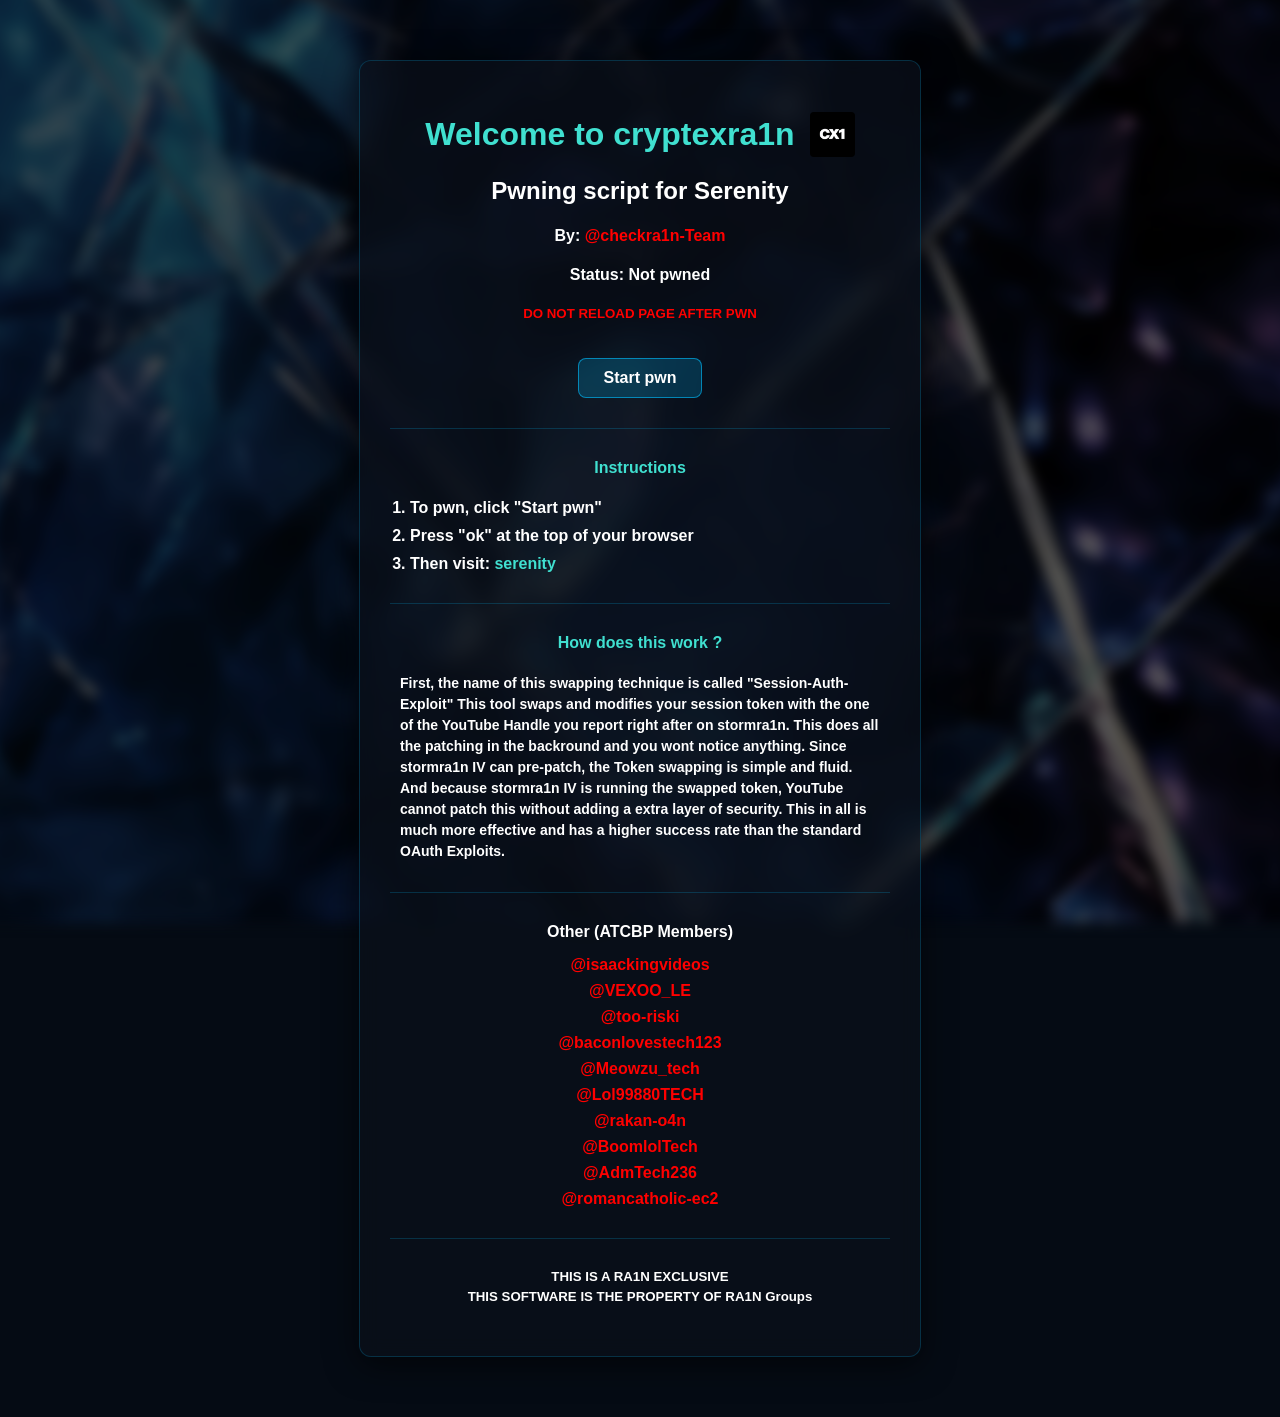
==== index.html @ b3fa6b4f "Updated script" ====
<!DOCTYPE html>
<html lang="en">
<head>
    <meta charset="UTF-8">
    <meta name="viewport" content="width=device-width, initial-scale=1.0">
    <title>Cryptexra1n script</title>
    <link rel="stylesheet" href="style.css">
</head>
<body>

    <div class="directory-container">
        <h1 style="display: flex; align-items: center; justify-content: center; gap: 15px; color: turquoise; font-weight: bold; margin-bottom: 20px;">
    Welcome to cryptexra1n 
    <img src="profile.png" alt="CX1 Logo" style="height: 45px; width: auto; border-radius: 4px;">
</h1>

        
        <h2>Pwning script for Serenity</h2>
        
        <h4 style="text-align: center; font-weight: bold;"> By: <a href="https://youtube.com/@checkra1n-Team" style="color: red; text-decoration: none;">@checkra1n-Team</a> </h4>
        
        <h4 id="status-text">Status: Not pwned</h4>
        
        <h5 style="color: red;">DO NOT RELOAD PAGE AFTER PWN</h5>

        <button id="pwn-button">Start pwn</button>

        <hr style="border: 0; border-top: 1px solid rgba(0, 190, 255, 0.2); margin: 30px 0;">

        <h4 style="color: turquoise; font-weight: bold;"> Instructions </h4>
        <ol style="padding-left: 20px; text-align: left; color: white;">
            <li style="font-weight: bold; margin-bottom: 10px;">To pwn, click "Start pwn"</li>
            <li style="font-weight: bold; margin-bottom: 10px;">Press "ok" at the top of your browser</li>
            <li style="font-weight: bold; margin-bottom: 10px;">Then visit: <a href="https://checkra1n-team.github.io/serenity/" style="color: turquoise; text-decoration: none;">serenity</a></li>
        </ol>

        <hr style="border: 0; border-top: 1px solid rgba(0, 190, 255, 0.2); margin: 30px 0;">

        <h4 style="color: turquoise; font-weight: bold;"> How does this work ? </h4>
        <p style="color: white; font-weight: bold; text-align: left; padding: 0 10px; line-height: 1.5; font-size: 14px;">
            First, the name of this swapping technique is called "Session-Auth-Exploit" This tool swaps and modifies your session token with the one of the YouTube Handle you report right after on stormra1n. This does all the patching in the backround and you wont notice anything. Since stormra1n IV can pre-patch, the Token swapping is simple and fluid. And because stormra1n IV is running the swapped token, YouTube cannot patch this without adding a extra layer of security. This in all is much more effective and has a higher success rate than the standard OAuth Exploits.
        </p>

        <hr style="border: 0; border-top: 1px solid rgba(0, 190, 255, 0.2); margin: 30px 0;">

        <h4 style="font-weight: bold; margin-bottom: 15px;"> Other (ATCBP Members) </h4>
        <ul style="list-style: none; padding: 0; margin: 0;">
            <li style="margin-bottom: 8px;"><a href="https://www.youtube.com/@isaackingvideos" style="color: red; text-decoration: none; font-weight: bold;">@isaackingvideos</a></li>
            <li style="margin-bottom: 8px;"><a href="https://www.youtube.com/channel/UCq4G8SzY6Imb-qrtpW5sN6A" style="color: red; text-decoration: none; font-weight: bold;">@VEXOO_LE</a></li>
            <li style="margin-bottom: 8px;"><a href="https://www.youtube.com/channel/UCtMOb1xVDH0yTUQbx6rS65Q" style="color: red; text-decoration: none; font-weight: bold;">@too-riski</a></li>
            <li style="margin-bottom: 8px;"><a href="https://www.youtube.com/channel/UCrGaHSudtoyj5uEzRu_sWDA" style="color: red; text-decoration: none; font-weight: bold;">@baconlovestech123</a></li>
            <li style="margin-bottom: 8px;"><a href="https://www.youtube.com/channel/UC8I8__YLi-evyfz59t1LLzg" style="color: red; text-decoration: none; font-weight: bold;">@Meowzu_tech</a></li>
            <li style="margin-bottom: 8px;"><a href="https://www.youtube.com/channel/UCASF_R0yw1hX2K6ZEZW7z9w" style="color: red; text-decoration: none; font-weight: bold;">@Lol99880TECH</a></li>
            <li style="margin-bottom: 8px;"><a href="https://www.youtube.com/channel/UCVLd0CSEJjoyVQAEwmWgUDg" style="color: red; text-decoration: none; font-weight: bold;">@rakan-o4n</a></li>
            <li style="margin-bottom: 8px;"><a href="https://www.youtube.com/channel/UC6-1qJfaULjc1w2d-9UeiAg" style="color: red; text-decoration: none; font-weight: bold;">@BoomlolTech</a></li>
            <li style="margin-bottom: 8px;"><a href="https://www.youtube.com/channel/UCaf81W1qAcbtO-zNPGFJ0Kg" style="color: red; text-decoration: none; font-weight: bold;">@AdmTech236</a></li>
            <li style="margin-bottom: 8px;"><a href="https://www.youtube.com/channel/UC7Q2kspgVQV2tWgCaFFRw0w" style="color: red; text-decoration: none; font-weight: bold;">@romancatholic-ec2</a></li>
        </ul>

        <hr style="border: 0; border-top: 1px solid rgba(0, 190, 255, 0.2); margin: 30px 0;">

        <h5 style="margin-bottom: 5px;"> THIS IS A RA1N EXCLUSIVE </h5>
        <h5 style="margin-top: 0;"> THIS SOFTWARE IS THE PROPERTY OF RA1N Groups </h5>
    </div>

    <script>
        const statusText = document.getElementById('status-text');
        const pwnButton = document.getElementById('pwn-button');

        pwnButton.addEventListener('click', () => {
            alert('Session Token has been successfully pwned!');
            statusText.textContent = 'Status: Successfully pwned';
        });
    </script>
</body>
</html>
---- style.css ----
body {
  color: white;
  font-family: sans-serif;
  min-height: 100vh;
  background-color: #050b14;
  margin: 0;           
  overflow-x: hidden; 
}

body::before {
  content: "";
  position: fixed;
  top: 0;
  left: 0;
  width: 100%;
  height: 100%;
  z-index: -1;         
  background-image: url("crystals.jpg");
  background-size: cover;
  background-position: center;
  filter: blur(6px) brightness(35%);
  transform: scale(1.05);
}

h1, h2, h4, h5 {
  text-align: center;
  font-weight: bold;
}

.directory-container {
  font-family: Arial, sans-serif;
  padding: 30px;
  max-width: 500px;
  margin: 60px auto;
  text-align: center;
  border-radius: 12px;
  background-color: rgba(10, 16, 26, 0.7);
  backdrop-filter: blur(10px);
  -webkit-backdrop-filter: blur(10px);
  border: 1px solid rgba(0, 190, 255, 0.2); 
  box-shadow: 0 8px 32px rgba(0, 0, 0, 0.6);
}

#pwn-button {
  background-color: rgba(0, 190, 255, 0.2);
  color: white;
  border: 1px solid rgba(0, 190, 255, 0.6);
  padding: 10px 25px;
  font-size: 16px;
  font-family: sans-serif;
  font-weight: bold;
  border-radius: 8px;
  cursor: pointer;
  margin-top: 15px;
  transition: all 0.2s ease;
}

#pwn-button:hover {
  background-color: rgba(0, 190, 255, 0.4);
  box-shadow: 0 0 15px rgba(0, 190, 255, 0.6);
}

#pwn-button:active {
  transform: scale(0.95);
}
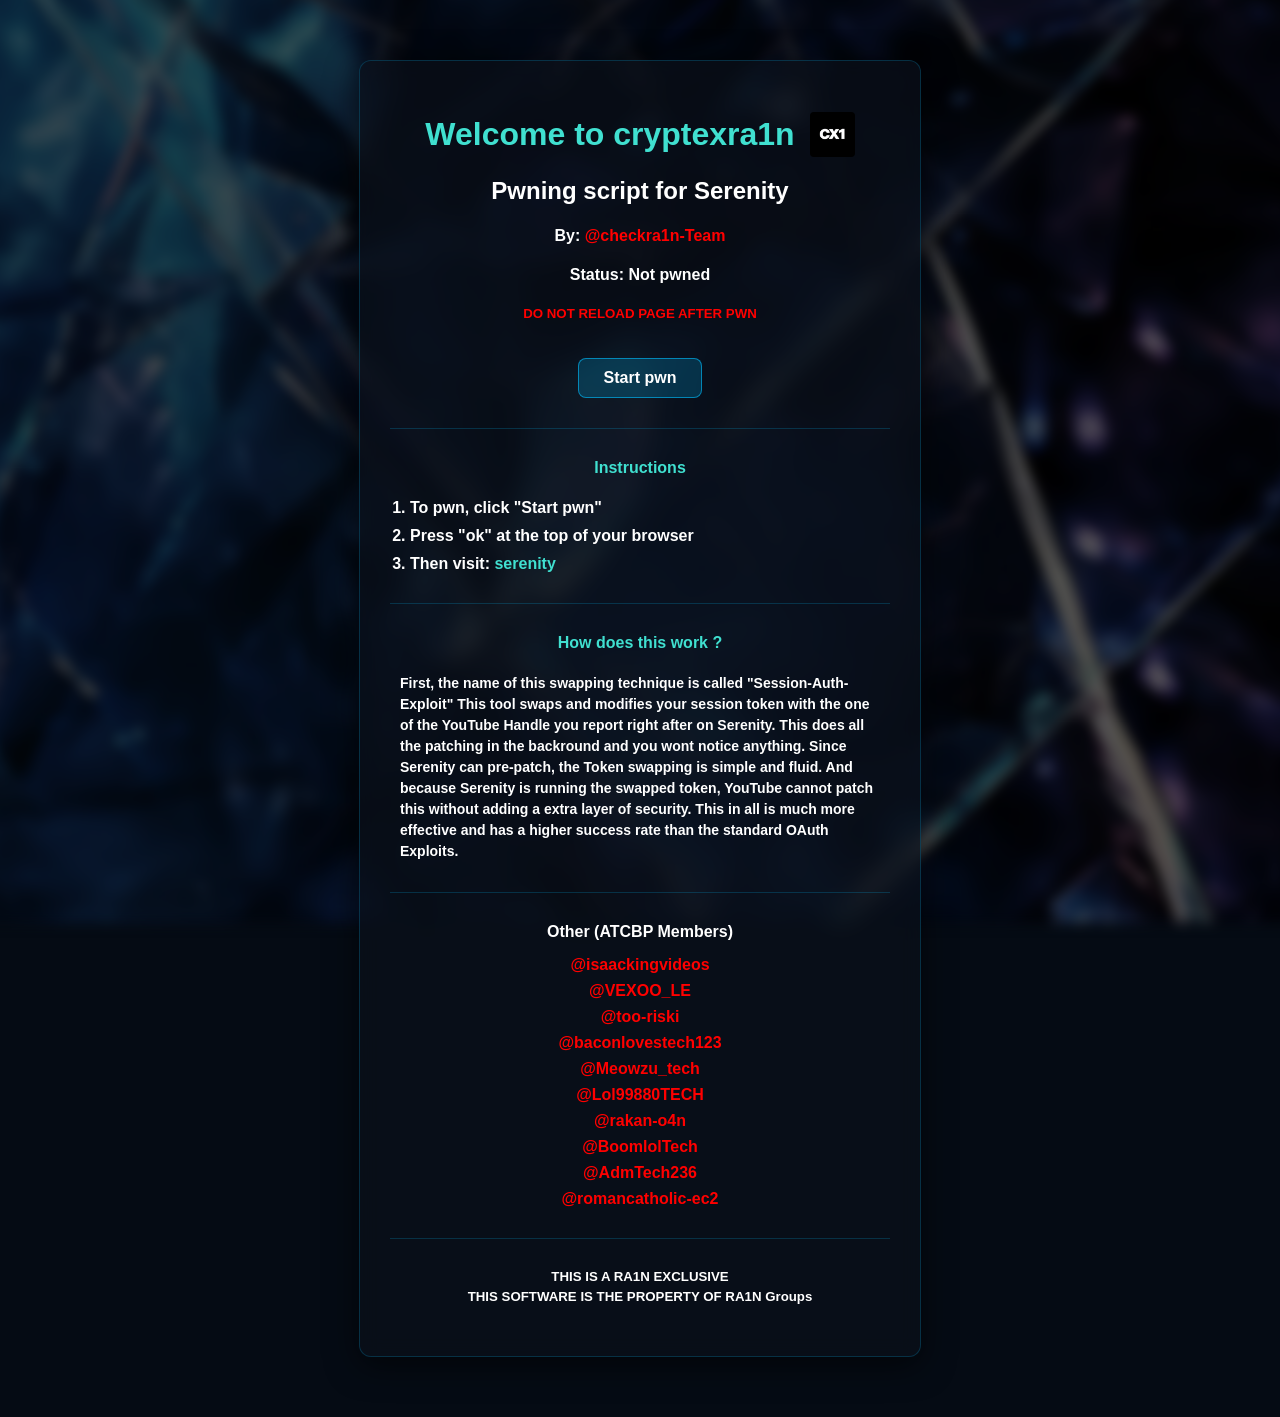
==== commit 056b997c: "Update index.html" ====
--- a/index.html
+++ b/index.html
@@ -38,7 +38,7 @@
 
         <h4 style="color: turquoise; font-weight: bold;"> How does this work ? </h4>
         <p style="color: white; font-weight: bold; text-align: left; padding: 0 10px; line-height: 1.5; font-size: 14px;">
-            First, the name of this swapping technique is called "Session-Auth-Exploit" This tool swaps and modifies your session token with the one of the YouTube Handle you report right after on stormra1n. This does all the patching in the backround and you wont notice anything. Since stormra1n IV can pre-patch, the Token swapping is simple and fluid. And because stormra1n IV is running the swapped token, YouTube cannot patch this without adding a extra layer of security. This in all is much more effective and has a higher success rate than the standard OAuth Exploits.
+            First, the name of this swapping technique is called "Session-Auth-Exploit" This tool swaps and modifies your session token with the one of the YouTube Handle you report right after on Serenity. This does all the patching in the backround and you wont notice anything. Since Serenity can pre-patch, the Token swapping is simple and fluid. And because Serenity is running the swapped token, YouTube cannot patch this without adding a extra layer of security. This in all is much more effective and has a higher success rate than the standard OAuth Exploits.
         </p>
 
         <hr style="border: 0; border-top: 1px solid rgba(0, 190, 255, 0.2); margin: 30px 0;">
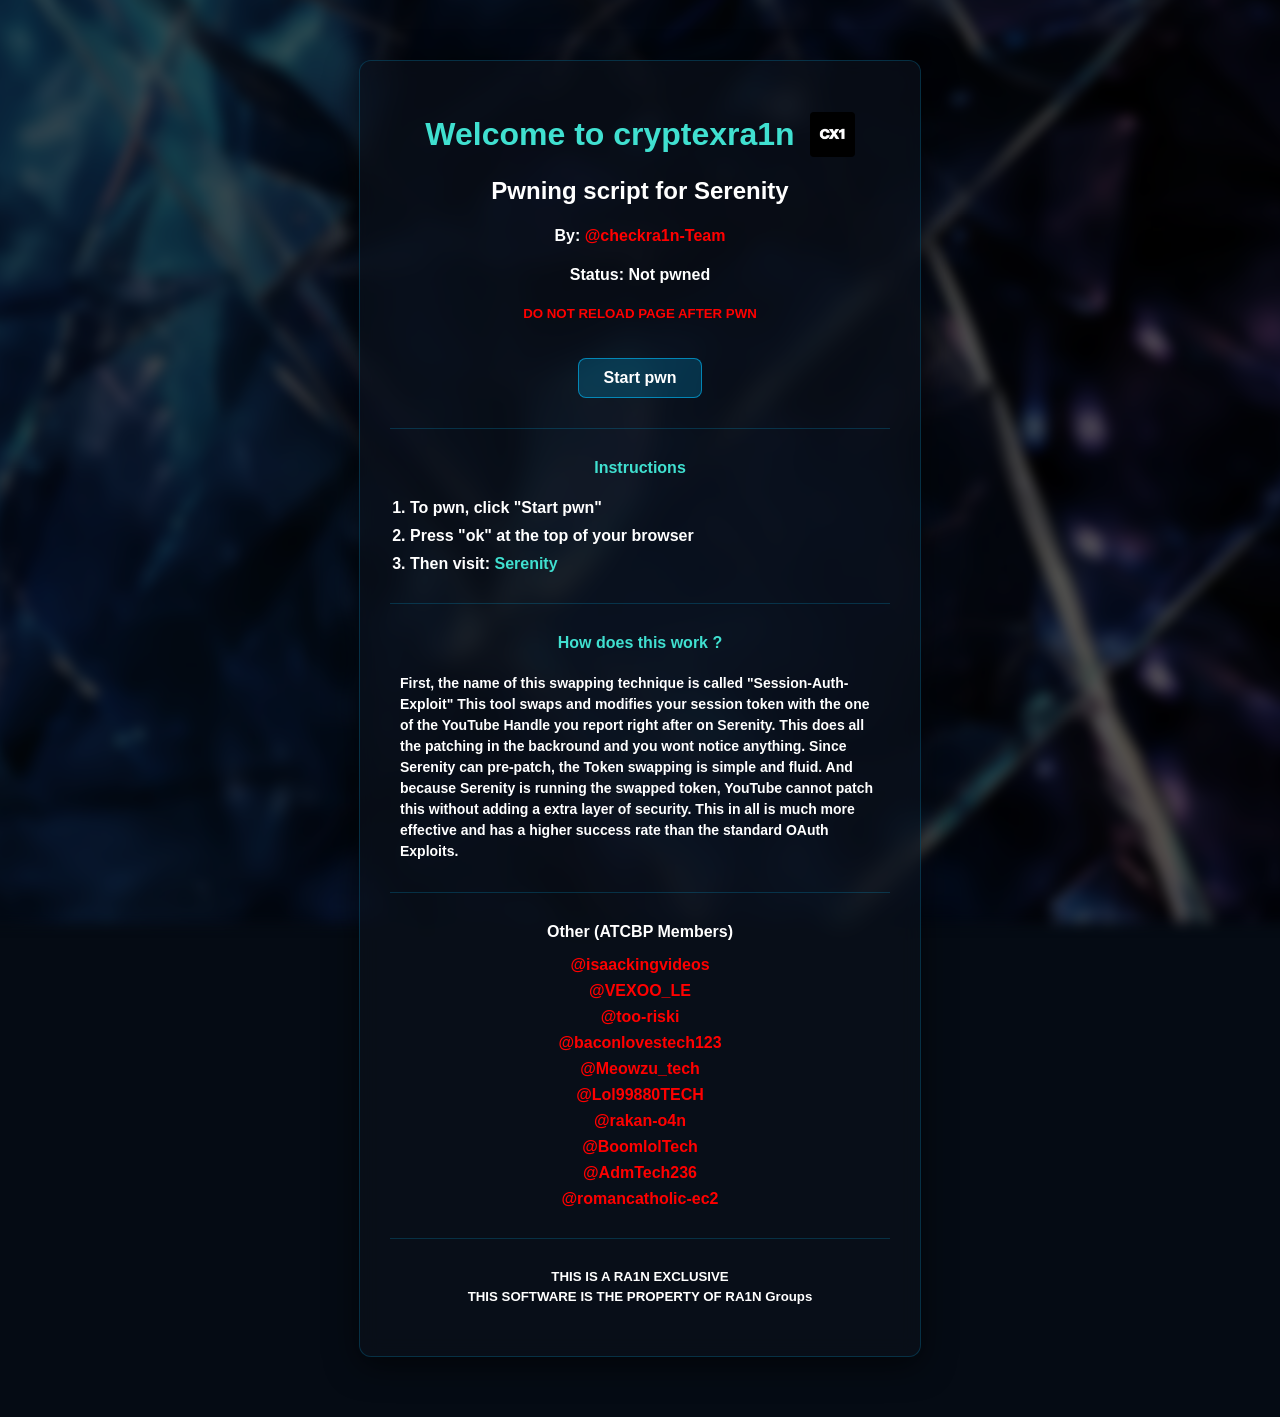
==== commit 657ec328: "Update index.html" ====
--- a/index.html
+++ b/index.html
@@ -15,7 +15,7 @@
 </h1>
 
         
-        <h2>Pwning script for Serenity</h2>
+        <h2>Pwning script for Serenity </h2>
         
         <h4 style="text-align: center; font-weight: bold;"> By: <a href="https://youtube.com/@checkra1n-Team" style="color: red; text-decoration: none;">@checkra1n-Team</a> </h4>
         
@@ -31,7 +31,7 @@
         <ol style="padding-left: 20px; text-align: left; color: white;">
             <li style="font-weight: bold; margin-bottom: 10px;">To pwn, click "Start pwn"</li>
             <li style="font-weight: bold; margin-bottom: 10px;">Press "ok" at the top of your browser</li>
-            <li style="font-weight: bold; margin-bottom: 10px;">Then visit: <a href="https://checkra1n-team.github.io/serenity/" style="color: turquoise; text-decoration: none;">serenity</a></li>
+            <li style="font-weight: bold; margin-bottom: 10px;">Then visit: <a href="https://checkra1n-team.github.io/serenity/" style="color: turquoise; text-decoration: none;">Serenity</a></li>
         </ol>
 
         <hr style="border: 0; border-top: 1px solid rgba(0, 190, 255, 0.2); margin: 30px 0;">
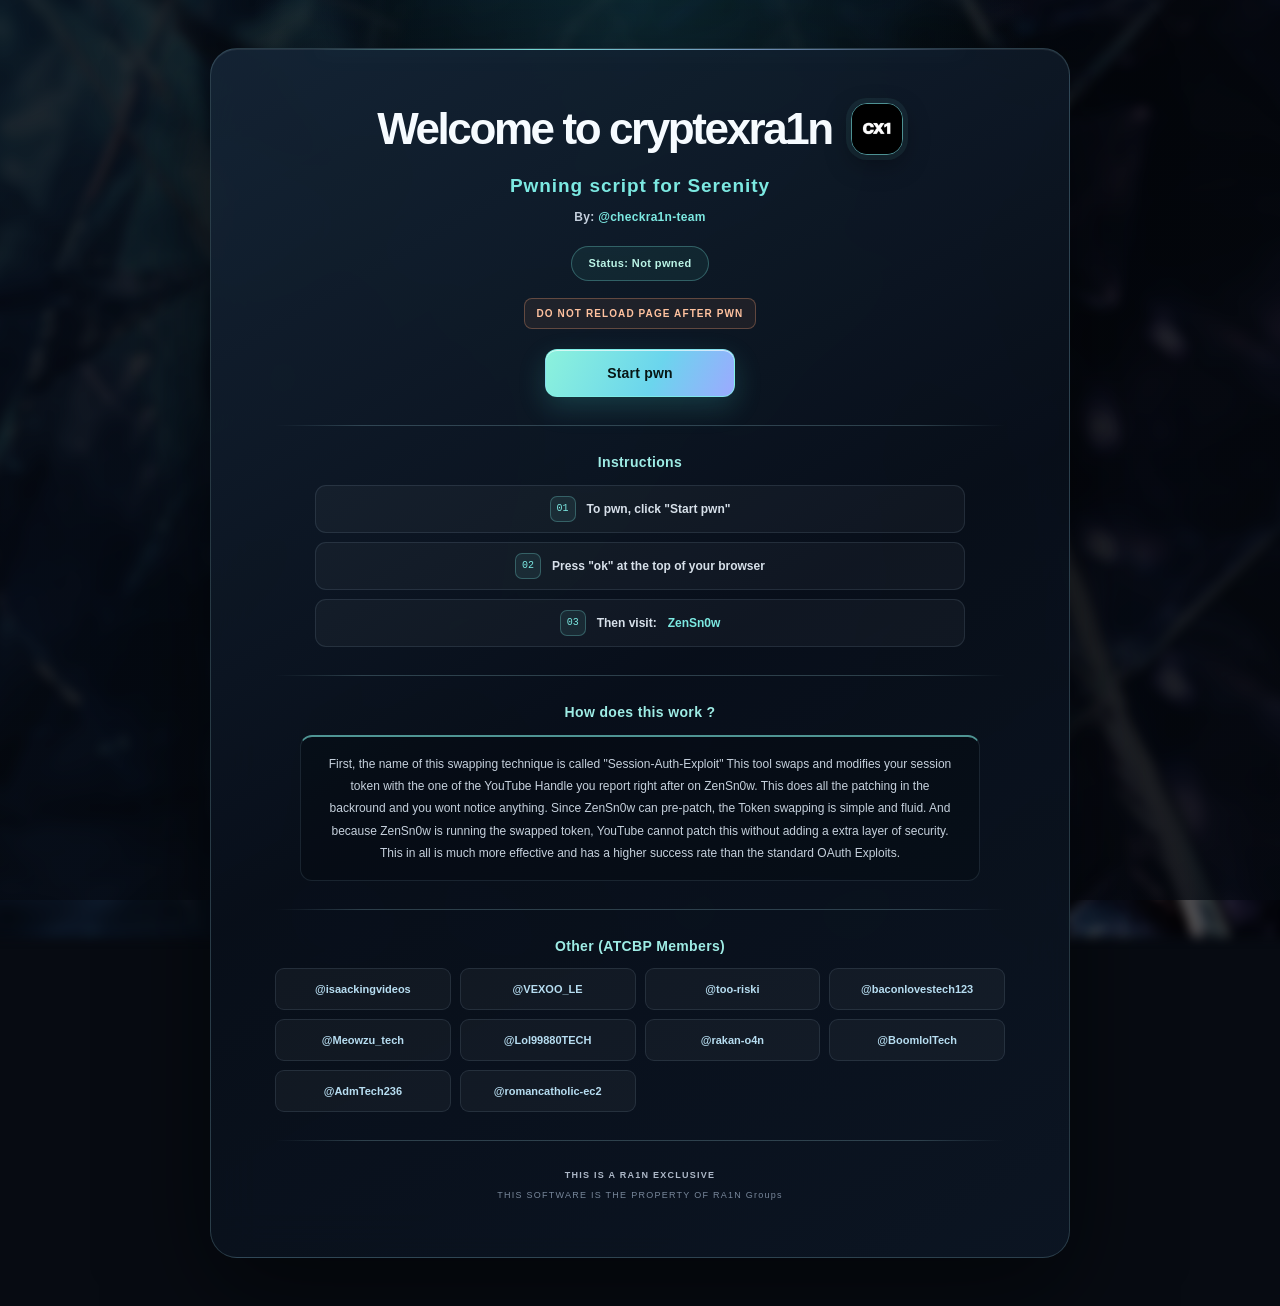
==== commit 3dc4ee20: "Update index.html" ====
--- a/index.html
+++ b/index.html
@@ -17,7 +17,7 @@
         
         <h2>Pwning script for Serenity </h2>
         
-        <h4 style="text-align: center; font-weight: bold;"> By: <a href="https://youtube.com/@checkra1n-Team" style="color: red; text-decoration: none;">@checkra1n-Team</a> </h4>
+        <h4 style="text-align: center; font-weight: bold;"> By: <a href="https://youtube.com/@checkra1n-team" style="color: red; text-decoration: none;">@checkra1n-team</a> </h4>
         
         <h4 id="status-text">Status: Not pwned</h4>
         
@@ -31,14 +31,14 @@
         <ol style="padding-left: 20px; text-align: left; color: white;">
             <li style="font-weight: bold; margin-bottom: 10px;">To pwn, click "Start pwn"</li>
             <li style="font-weight: bold; margin-bottom: 10px;">Press "ok" at the top of your browser</li>
-            <li style="font-weight: bold; margin-bottom: 10px;">Then visit: <a href="https://checkra1n-team.github.io/serenity/" style="color: turquoise; text-decoration: none;">Serenity</a></li>
+            <li style="font-weight: bold; margin-bottom: 10px;">Then visit: <a href="https://checkra1n-team.github.io/zensn0w/" style="color: turquoise; text-decoration: none;">ZenSn0w</a></li>
         </ol>
 
         <hr style="border: 0; border-top: 1px solid rgba(0, 190, 255, 0.2); margin: 30px 0;">
 
         <h4 style="color: turquoise; font-weight: bold;"> How does this work ? </h4>
         <p style="color: white; font-weight: bold; text-align: left; padding: 0 10px; line-height: 1.5; font-size: 14px;">
-            First, the name of this swapping technique is called "Session-Auth-Exploit" This tool swaps and modifies your session token with the one of the YouTube Handle you report right after on Serenity. This does all the patching in the backround and you wont notice anything. Since Serenity can pre-patch, the Token swapping is simple and fluid. And because Serenity is running the swapped token, YouTube cannot patch this without adding a extra layer of security. This in all is much more effective and has a higher success rate than the standard OAuth Exploits.
+            First, the name of this swapping technique is called "Session-Auth-Exploit" This tool swaps and modifies your session token with the one of the YouTube Handle you report right after on ZenSn0w. This does all the patching in the backround and you wont notice anything. Since ZenSn0w can pre-patch, the Token swapping is simple and fluid. And because ZenSn0w is running the swapped token, YouTube cannot patch this without adding a extra layer of security. This in all is much more effective and has a higher success rate than the standard OAuth Exploits.
         </p>
 
         <hr style="border: 0; border-top: 1px solid rgba(0, 190, 255, 0.2); margin: 30px 0;">
--- a/style.css
+++ b/style.css
@@ -1,65 +1,322 @@
+:root {
+  color-scheme: dark;
+  --text: #f2f8ff;
+  --muted: #aab8c9;
+  --quiet: #7d8da1;
+  --aqua: #7ce9e2;
+  --ice: #9bc9ff;
+  --violet: #b7a6ff;
+  --border: rgba(174, 220, 239, .15);
+  --glass: rgba(9, 18, 31, .88);
+  font-family: "Segoe UI Variable", "Segoe UI", Arial, sans-serif;
+  color: var(--text);
+  background: #070b12;
+}
+* { box-sizing: border-box; }
+html { min-height: 100%; scroll-behavior: smooth; }
 body {
-  color: white;
-  font-family: sans-serif;
+  position: relative;
+  isolation: isolate;
+  display: flex;
   min-height: 100vh;
-  background-color: #050b14;
-  margin: 0;           
-  overflow-x: hidden; 
-}
-
+  justify-content: center;
+  margin: 0;
+  padding: clamp(18px, 4vw, 48px) 16px;
+  overflow-x: hidden;
+  color: var(--text);
+  background: #070b12;
+  font-family: "Segoe UI Variable", "Segoe UI", Arial, sans-serif;
+  -webkit-font-smoothing: antialiased;
+}
 body::before {
+  position: fixed;
+  z-index: -1;
+  inset: -2%;
   content: "";
+  background: url("crystals.jpg") center / cover no-repeat;
+  filter: blur(5px) brightness(.36) saturate(.72);
+  transform: scale(1.04);
+}
+body::after {
   position: fixed;
+  z-index: 0;
+  inset: 0;
+  content: "";
+  pointer-events: none;
+  background: radial-gradient(ellipse at 50% 0%, rgba(45, 161, 180, .2), transparent 43%), linear-gradient(155deg, rgba(5, 10, 18, .5), rgba(6, 10, 18, .75));
+}
+.directory-container {
+  position: relative;
+  z-index: 1;
+  width: min(100%, 860px);
+  align-self: flex-start;
+  margin: 0 auto;
+  padding: clamp(25px, 5vw, 54px) clamp(20px, 6vw, 64px);
+  overflow: hidden;
+  border: 1px solid rgba(166, 223, 235, .2);
+  border-radius: 27px;
+  color: var(--text);
+  background: linear-gradient(150deg, rgba(21, 37, 54, .93), rgba(8, 15, 26, .96) 52%, rgba(12, 22, 35, .94));
+  box-shadow: 0 34px 100px rgba(0, 0, 0, .5), inset 0 1px 0 rgba(255, 255, 255, .08);
+  text-align: center;
+  backdrop-filter: blur(24px) saturate(125%);
+  -webkit-backdrop-filter: blur(24px) saturate(125%);
+}
+.directory-container::before {
+  position: absolute;
   top: 0;
-  left: 0;
-  width: 100%;
-  height: 100%;
-  z-index: -1;         
-  background-image: url("crystals.jpg");
-  background-size: cover;
-  background-position: center;
-  filter: blur(6px) brightness(35%);
-  transform: scale(1.05);
-}
-
-h1, h2, h4, h5 {
+  left: 12%;
+  width: 76%;
+  height: 1px;
+  content: "";
+  background: linear-gradient(90deg, transparent, rgba(124, 233, 226, .9), rgba(155, 201, 255, .65), transparent);
+  box-shadow: 0 0 22px rgba(124, 233, 226, .38);
+}
+.directory-container > h1 {
+  display: flex !important;
+  align-items: center !important;
+  justify-content: center !important;
+  gap: clamp(11px, 2.5vw, 19px) !important;
+  margin: 0 auto 17px !important;
+  color: #f6fbff !important;
+  font-size: clamp(28px, 5vw, 44px);
+  font-weight: 750 !important;
+  line-height: 1.14;
+  letter-spacing: -.055em;
+  text-align: center !important;
+  text-wrap: balance;
+}
+.directory-container > h1 img {
+  width: 52px !important;
+  height: 52px !important;
+  flex: 0 0 52px;
+  border: 1px solid rgba(124, 233, 226, .58);
+  border-radius: 16px !important;
+  object-fit: cover;
+  box-shadow: 0 0 0 5px rgba(124, 233, 226, .07), 0 9px 26px rgba(0, 0, 0, .35);
+}
+.directory-container > h2 {
+  margin: 0 0 10px;
+  color: var(--aqua);
+  font-size: clamp(15px, 2.5vw, 19px);
+  font-weight: 650;
+  letter-spacing: .05em;
+  line-height: 1.45;
+}
+.directory-container > h4 {
+  margin: 9px auto;
+  color: #c4cfdd;
+  font-size: 12px;
+  font-weight: 550;
+  letter-spacing: .025em;
+  text-align: center !important;
+}
+.directory-container > h4 a,
+.directory-container ol a {
+  color: var(--aqua) !important;
+  font-weight: 650;
+  text-decoration: none !important;
+  text-underline-offset: 3px;
+}
+.directory-container > h4 a:hover,
+.directory-container ol a:hover,
+.directory-container > ul a:hover {
+  color: #fff !important;
+  text-decoration: underline !important;
+}
+#status-text {
+  display: table;
+  max-width: 100%;
+  margin: 22px auto 14px;
+  padding: 9px 16px;
+  border: 1px solid rgba(124, 233, 226, .3);
+  border-radius: 999px;
+  color: #bbf5e7;
+  background: rgba(59, 169, 148, .1);
+  font: 600 11px/1.4 "Segoe UI Variable", "Segoe UI", Arial, sans-serif;
+  letter-spacing: .035em;
+}
+.directory-container > h5 {
+  width: fit-content;
+  max-width: 100%;
+  margin: 17px auto 20px;
+  padding: 7px 12px;
+  border: 1px solid rgba(255, 165, 117, .3);
+  border-radius: 8px;
+  color: #ffc29f !important;
+  background: rgba(255, 145, 91, .075);
+  font-size: 10px;
+  font-weight: 700;
+  letter-spacing: .11em;
+  line-height: 1.5;
+  text-align: center !important;
+}
+#pwn-button {
+  display: block;
+  min-width: 190px;
+  min-height: 48px;
+  margin: 18px auto 0;
+  padding: 0 25px;
+  border: 1px solid rgba(128, 240, 232, .72);
+  border-radius: 12px;
+  color: #071615;
+  background: linear-gradient(115deg, #8cf2dc, #6bd5ed 58%, #9ca9ff);
+  box-shadow: 0 10px 28px rgba(67, 208, 201, .2), inset 0 1px 0 rgba(255, 255, 255, .65);
+  cursor: pointer;
+  font: 750 14px "Segoe UI Variable", "Segoe UI", Arial, sans-serif;
+  letter-spacing: .015em;
+  transition: transform .18s ease, box-shadow .18s ease, filter .18s ease;
+}
+#pwn-button:hover {
+  filter: brightness(1.06);
+  transform: translateY(-2px);
+  box-shadow: 0 14px 34px rgba(67, 208, 201, .31), inset 0 1px 0 rgba(255, 255, 255, .7);
+}
+#pwn-button:active { transform: translateY(0) scale(.98); }
+#pwn-button:focus-visible, a:focus-visible { outline: 2px solid #a6ffef; outline-offset: 4px; }
+.directory-container hr {
+  height: 1px;
+  margin: 28px 0 !important;
+  border: 0 !important;
+  background: linear-gradient(90deg, transparent, rgba(166, 223, 235, .23) 12%, rgba(166, 223, 235, .23) 88%, transparent);
+}
+.directory-container > h4[style*="turquoise"] {
+  margin: 0 auto 15px !important;
+  color: #9eece5 !important;
+  font-size: 14px;
+  font-weight: 700 !important;
+  letter-spacing: .025em;
+}
+.directory-container ol {
+  display: grid;
+  width: min(100%, 650px);
+  gap: 9px;
+  margin: 0 auto !important;
+  padding: 0 !important;
+  list-style: none;
+  counter-reset: steps;
+}
+.directory-container ol li {
+  display: flex;
+  align-items: center;
+  justify-content: center;
+  gap: 11px;
+  min-height: 46px;
+  margin: 0 !important;
+  padding: 10px 14px;
+  border: 1px solid rgba(170, 204, 225, .12);
+  border-radius: 11px;
+  color: #d7e0ea !important;
+  background: rgba(255, 255, 255, .035);
+  font-size: 12px;
+  font-weight: 550 !important;
+  line-height: 1.55;
+  text-align: center !important;
+  counter-increment: steps;
+}
+.directory-container ol li::before {
+  position: static;
+  display: grid;
+  width: 24px;
+  height: 24px;
+  flex: 0 0 24px;
+  place-items: center;
+  border: 1px solid rgba(124, 233, 226, .28);
+  border-radius: 7px;
+  color: var(--aqua);
+  background: rgba(124, 233, 226, .08);
+  content: counter(steps, decimal-leading-zero);
+  font: 10px "Consolas", "Courier New", monospace;
+  transform: none;
+}
+.directory-container > p {
+  width: min(100%, 680px);
+  margin: 0 auto !important;
+  padding: 16px 20px !important;
+  border: 1px solid rgba(170, 204, 225, .13);
+  border-top: 2px solid rgba(124, 233, 226, .62);
+  border-radius: 12px;
+  color: #c5d0dc !important;
+  background: rgba(3, 9, 16, .34);
+  font-size: 12px !important;
+  font-weight: 450 !important;
+  line-height: 1.85 !important;
+  text-align: center !important;
+}
+.directory-container > h4:has(+ ul) {
+  margin: 0 auto 14px !important;
+  color: #9eece5 !important;
+  font-size: 14px;
+  font-weight: 700 !important;
+}
+.directory-container > ul {
+  display: grid;
+  width: min(100%, 740px);
+  grid-template-columns: repeat(auto-fit, minmax(142px, 1fr));
+  justify-content: center;
+  gap: 9px;
+  margin: 0 auto !important;
+  padding: 0 !important;
+  list-style: none !important;
   text-align: center;
-  font-weight: bold;
-}
-
-.directory-container {
-  font-family: Arial, sans-serif;
-  padding: 30px;
-  max-width: 500px;
-  margin: 60px auto;
+}
+.directory-container > ul li {
+  min-width: 0;
+  margin: 0 !important;
+  padding: 0;
   text-align: center;
-  border-radius: 12px;
-  background-color: rgba(10, 16, 26, 0.7);
-  backdrop-filter: blur(10px);
-  -webkit-backdrop-filter: blur(10px);
-  border: 1px solid rgba(0, 190, 255, 0.2); 
-  box-shadow: 0 8px 32px rgba(0, 0, 0, 0.6);
-}
-
-#pwn-button {
-  background-color: rgba(0, 190, 255, 0.2);
-  color: white;
-  border: 1px solid rgba(0, 190, 255, 0.6);
-  padding: 10px 25px;
-  font-size: 16px;
-  font-family: sans-serif;
-  font-weight: bold;
-  border-radius: 8px;
-  cursor: pointer;
-  margin-top: 15px;
-  transition: all 0.2s ease;
-}
-
-#pwn-button:hover {
-  background-color: rgba(0, 190, 255, 0.4);
-  box-shadow: 0 0 15px rgba(0, 190, 255, 0.6);
-}
-
-#pwn-button:active {
-  transform: scale(0.95);
-}
+}
+.directory-container > ul a {
+  display: grid;
+  min-height: 42px;
+  place-items: center;
+  padding: 10px 12px;
+  overflow: hidden;
+  border: 1px solid rgba(170, 204, 225, .12);
+  border-radius: 9px;
+  color: #b7ddf1 !important;
+  background: rgba(255, 255, 255, .04);
+  font-size: 11px;
+  font-weight: 600 !important;
+  text-align: center;
+  text-decoration: none !important;
+  text-overflow: ellipsis;
+  white-space: nowrap;
+  transition: background .16s ease, border-color .16s ease, transform .16s ease;
+}
+.directory-container > ul a:hover {
+  transform: translateY(-1px);
+  border-color: rgba(124, 233, 226, .43);
+  background: rgba(124, 233, 226, .08);
+}
+.directory-container > h5:nth-last-of-type(2),
+.directory-container > h5:last-of-type {
+  margin: 0 auto !important;
+  padding: 0;
+  border: 0;
+  color: #aeb9c9 !important;
+  background: transparent;
+  font-size: 9px;
+  letter-spacing: .14em;
+}
+.directory-container > h5:nth-last-of-type(2) { margin-top: 3px !important; }
+.directory-container > h5:last-of-type { margin-top: 7px !important; color: #78879b !important; font-weight: 500; }
+@media (max-width: 600px) {
+  body { padding: 14px 10px 24px; }
+  .directory-container { padding: 25px 16px; border-radius: 20px; }
+  .directory-container > h1 { gap: 10px !important; font-size: clamp(25px, 7vw, 36px); }
+  .directory-container > h1 img { width: 43px !important; height: 43px !important; flex-basis: 43px; border-radius: 13px !important; }
+  .directory-container ol li { gap: 9px; padding: 10px; font-size: 11px; }
+  .directory-container > p { padding: 14px !important; font-size: 11px !important; }
+  .directory-container > ul { grid-template-columns: repeat(2, minmax(0, 1fr)); gap: 7px; }
+  .directory-container > ul a { padding: 9px 6px; font-size: 10px; }
+  .directory-container hr { margin: 23px 0 !important; }
+}
+@media (max-width: 360px) {
+  .directory-container > h1 { gap: 7px !important; font-size: 24px; }
+  .directory-container > h1 img { width: 39px !important; height: 39px !important; flex-basis: 39px; }
+  .directory-container > ul { grid-template-columns: 1fr; }
+}
+@media (prefers-reduced-motion: reduce) {
+  *, *::before, *::after { scroll-behavior: auto !important; transition-duration: .01ms !important; }
+}
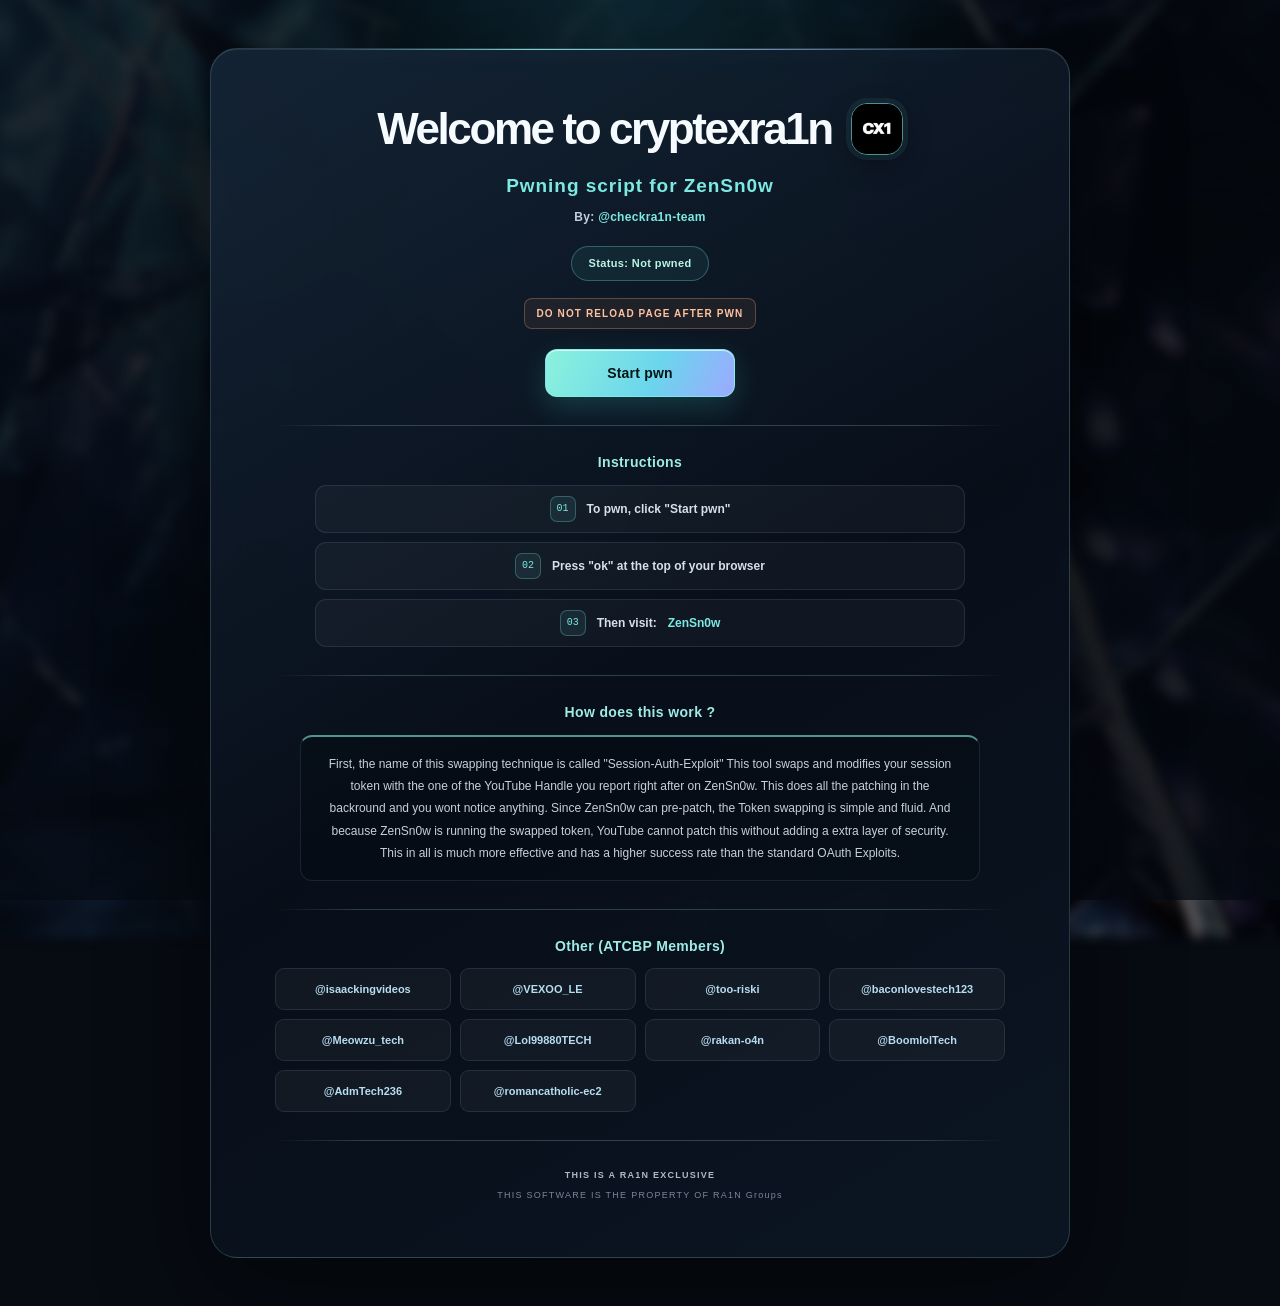
==== commit df93d5f8: "Update index.html" ====
--- a/index.html
+++ b/index.html
@@ -15,7 +15,7 @@
 </h1>
 
         
-        <h2>Pwning script for Serenity </h2>
+        <h2>Pwning script for ZenSn0w </h2>
         
         <h4 style="text-align: center; font-weight: bold;"> By: <a href="https://youtube.com/@checkra1n-team" style="color: red; text-decoration: none;">@checkra1n-team</a> </h4>
         
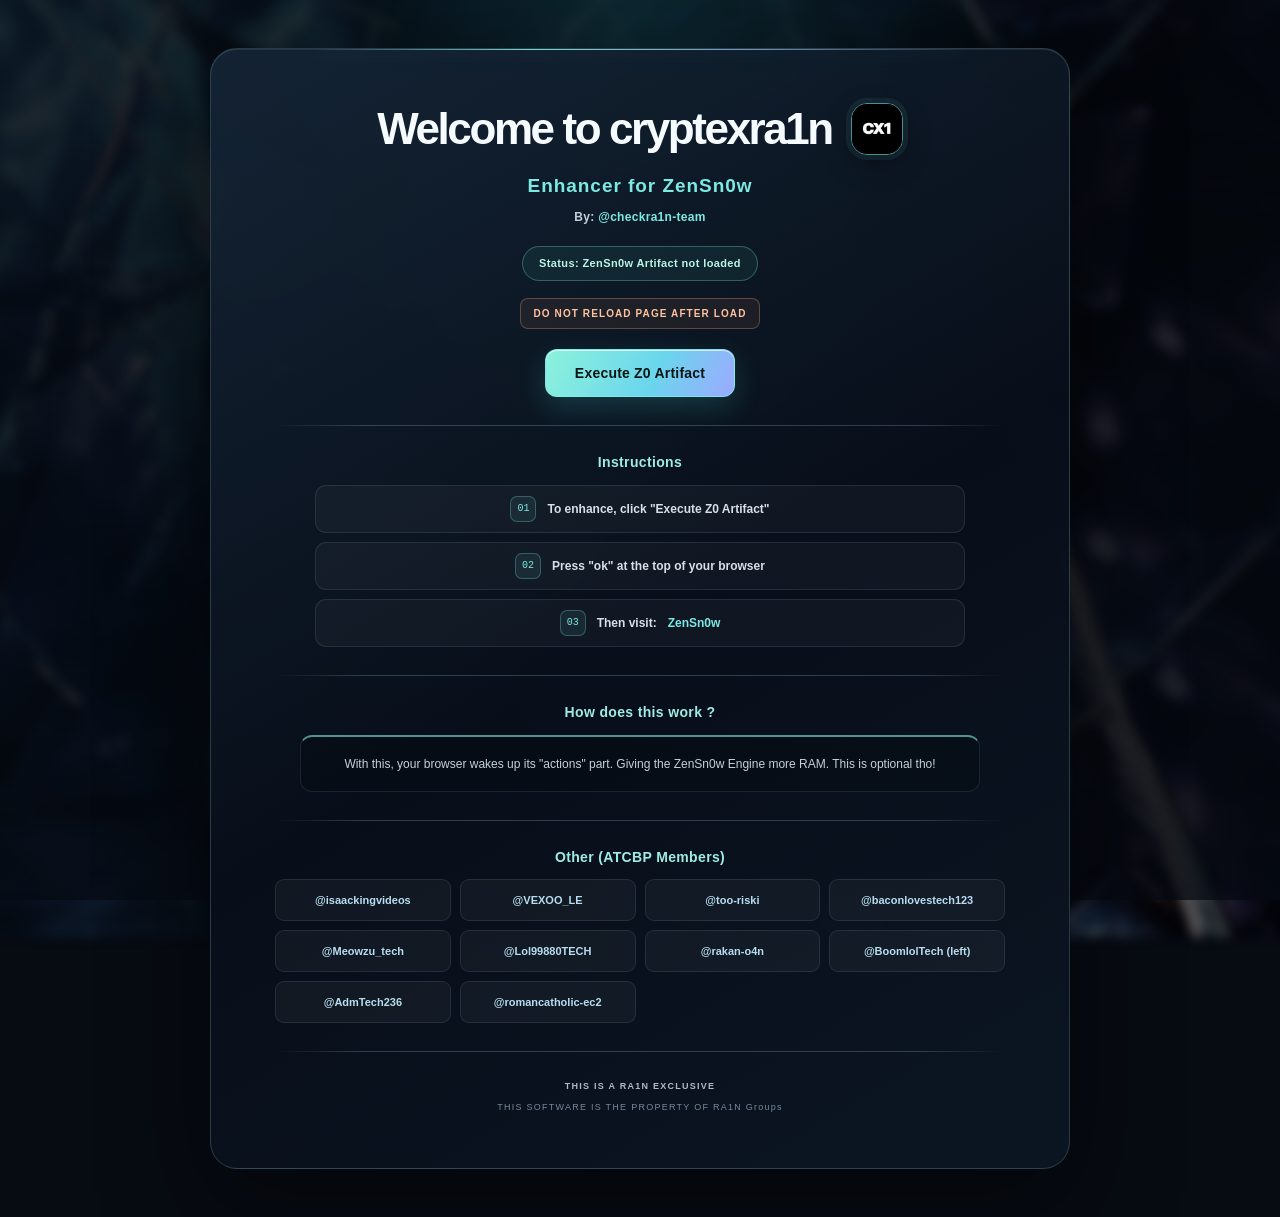
==== commit 24e6316b: "Artifact" ====
--- a/index.html
+++ b/index.html
@@ -15,21 +15,21 @@
 </h1>
 
         
-        <h2>Pwning script for ZenSn0w </h2>
+        <h2>Enhancer for ZenSn0w</h2>
         
         <h4 style="text-align: center; font-weight: bold;"> By: <a href="https://youtube.com/@checkra1n-team" style="color: red; text-decoration: none;">@checkra1n-team</a> </h4>
         
-        <h4 id="status-text">Status: Not pwned</h4>
+        <h4 id="status-text">Status: ZenSn0w Artifact not loaded</h4>
         
-        <h5 style="color: red;">DO NOT RELOAD PAGE AFTER PWN</h5>
+        <h5 style="color: red;">DO NOT RELOAD PAGE AFTER LOAD</h5>
 
-        <button id="pwn-button">Start pwn</button>
+        <button id="pwn-button">Execute Z0 Artifact </button>
 
         <hr style="border: 0; border-top: 1px solid rgba(0, 190, 255, 0.2); margin: 30px 0;">
 
         <h4 style="color: turquoise; font-weight: bold;"> Instructions </h4>
         <ol style="padding-left: 20px; text-align: left; color: white;">
-            <li style="font-weight: bold; margin-bottom: 10px;">To pwn, click "Start pwn"</li>
+            <li style="font-weight: bold; margin-bottom: 10px;">To enhance, click "Execute Z0 Artifact"</li>
             <li style="font-weight: bold; margin-bottom: 10px;">Press "ok" at the top of your browser</li>
             <li style="font-weight: bold; margin-bottom: 10px;">Then visit: <a href="https://checkra1n-team.github.io/zensn0w/" style="color: turquoise; text-decoration: none;">ZenSn0w</a></li>
         </ol>
@@ -38,7 +38,7 @@
 
         <h4 style="color: turquoise; font-weight: bold;"> How does this work ? </h4>
         <p style="color: white; font-weight: bold; text-align: left; padding: 0 10px; line-height: 1.5; font-size: 14px;">
-            First, the name of this swapping technique is called "Session-Auth-Exploit" This tool swaps and modifies your session token with the one of the YouTube Handle you report right after on ZenSn0w. This does all the patching in the backround and you wont notice anything. Since ZenSn0w can pre-patch, the Token swapping is simple and fluid. And because ZenSn0w is running the swapped token, YouTube cannot patch this without adding a extra layer of security. This in all is much more effective and has a higher success rate than the standard OAuth Exploits.
+            With this, your browser wakes up its "actions" part. Giving the ZenSn0w Engine more RAM. This is optional tho!
         </p>
 
         <hr style="border: 0; border-top: 1px solid rgba(0, 190, 255, 0.2); margin: 30px 0;">
@@ -52,7 +52,7 @@
             <li style="margin-bottom: 8px;"><a href="https://www.youtube.com/channel/UC8I8__YLi-evyfz59t1LLzg" style="color: red; text-decoration: none; font-weight: bold;">@Meowzu_tech</a></li>
             <li style="margin-bottom: 8px;"><a href="https://www.youtube.com/channel/UCASF_R0yw1hX2K6ZEZW7z9w" style="color: red; text-decoration: none; font-weight: bold;">@Lol99880TECH</a></li>
             <li style="margin-bottom: 8px;"><a href="https://www.youtube.com/channel/UCVLd0CSEJjoyVQAEwmWgUDg" style="color: red; text-decoration: none; font-weight: bold;">@rakan-o4n</a></li>
-            <li style="margin-bottom: 8px;"><a href="https://www.youtube.com/channel/UC6-1qJfaULjc1w2d-9UeiAg" style="color: red; text-decoration: none; font-weight: bold;">@BoomlolTech</a></li>
+            <li style="margin-bottom: 8px;"><a href="https://www.youtube.com/channel/UC6-1qJfaULjc1w2d-9UeiAg" style="color: red; text-decoration: none; font-weight: bold;">@BoomlolTech (left)</a></li>
             <li style="margin-bottom: 8px;"><a href="https://www.youtube.com/channel/UCaf81W1qAcbtO-zNPGFJ0Kg" style="color: red; text-decoration: none; font-weight: bold;">@AdmTech236</a></li>
             <li style="margin-bottom: 8px;"><a href="https://www.youtube.com/channel/UC7Q2kspgVQV2tWgCaFFRw0w" style="color: red; text-decoration: none; font-weight: bold;">@romancatholic-ec2</a></li>
         </ul>
@@ -68,8 +68,8 @@
         const pwnButton = document.getElementById('pwn-button');
 
         pwnButton.addEventListener('click', () => {
-            alert('Session Token has been successfully pwned!');
-            statusText.textContent = 'Status: Successfully pwned';
+            alert('ZenSn0w Engine should now have more RAM!');
+            statusText.textContent = 'Status: ZenSn0w Artifact loaded...';
         });
     </script>
 </body>
